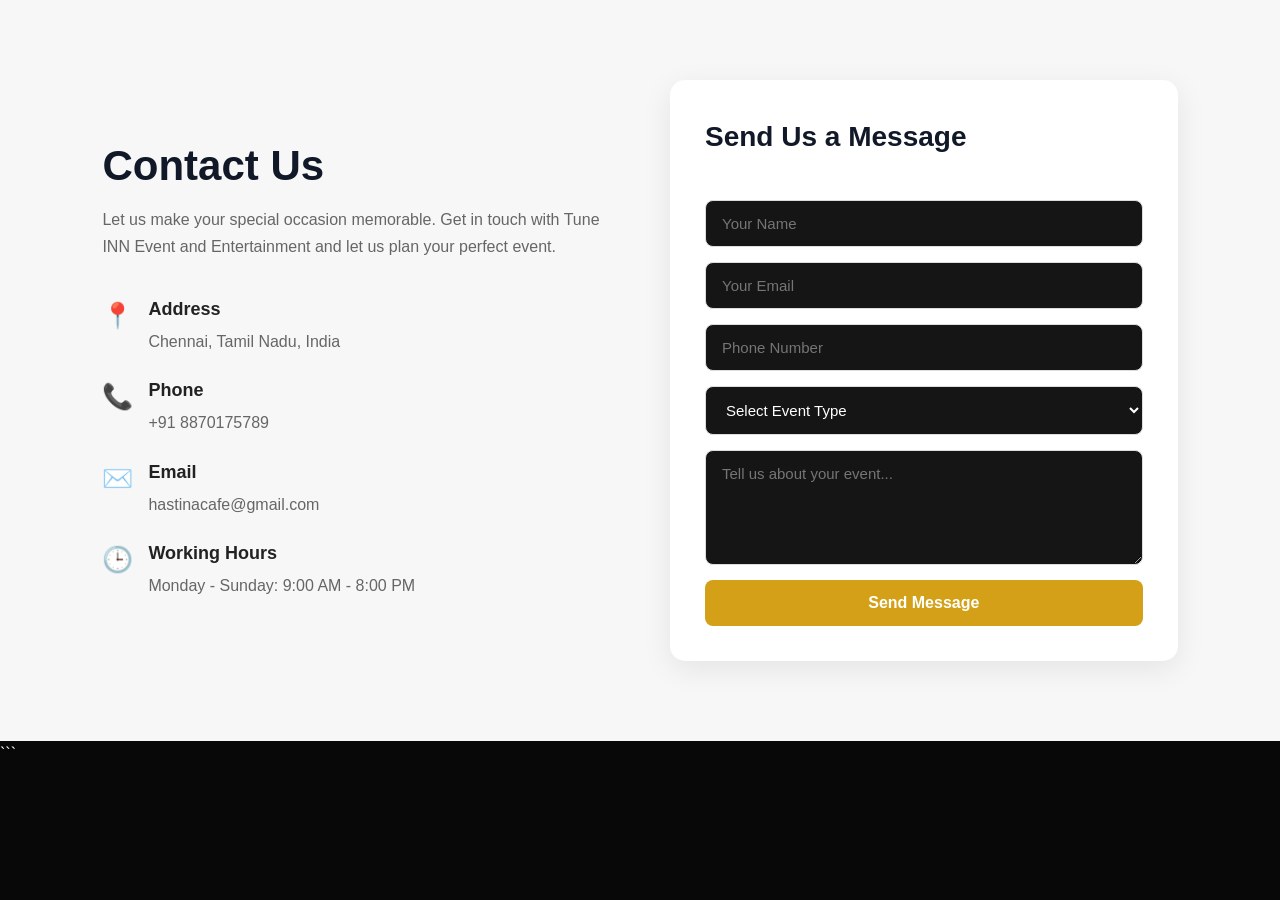
==== contact.html @ 44359234 "Add files via upload" ====
<!DOCTYPE html>
<html lang="en">
<head>
    <meta charset="UTF-8">
    <meta name="viewport" content="width=device-width, initial-scale=1.0">
    <title>Document</title>
    <link rel="stylesheet" href="style.css">
</head>

<body>
    

<!-- Contact Us Section -->
<section class="contact-section" id="contact">
    <div class="contact-container">

        <div class="contact-info">
            <h2>Contact Us</h2>
            <p>
                Let us make your special occasion memorable.
                Get in touch with Tune INN Event and Entertainment
                and let us plan your perfect event.
            </p>

            <div class="contact-details">
                <div class="contact-item">
                    <span>📍</span>
                    <div>
                        <h4>Address</h4>
                        <p>Chennai, Tamil Nadu, India</p>
                    </div>
                </div>

                <div class="contact-item">
                    <span>📞</span>
                    <div>
                        <h4>Phone</h4>
                        <p>+91 8870175789</p>
                    </div>
                </div>

                <div class="contact-item">
                    <span>✉️</span>
                    <div>
                        <h4>Email</h4>
                        <p>hastinacafe@gmail.com</p>
                    </div>
                </div>

                <div class="contact-item">
                    <span>🕒</span>
                    <div>
                        <h4>Working Hours</h4>
                        <p>Monday - Sunday: 9:00 AM - 8:00 PM</p>
                    </div>
                </div>
            </div>
        </div>

        <div class="contact-form">
            <h3>Send Us a Message</h3>

            <form>
                <input type="text" placeholder="Your Name" required>

                <input type="email" placeholder="Your Email" required>

                <input type="tel" placeholder="Phone Number" required>

                <select required>
                    <option value="">Select Event Type</option>
                    <option>Wedding</option>
                    <option>Birthday Party</option>
                    <option>Corporate Event</option>
                    <option>Private Party</option>
                    <option>Other</option>
                </select>

                <textarea placeholder="Tell us about your event..." rows="5"></textarea>

                <button type="submit">Send Message</button>
            </form>
        </div>

    </div>
</section>
```


</body>
</html>
---- style.css ----
/* =========================
   GLOBAL STYLES
========================= */

* {
    margin: 0;
    padding: 0;
    box-sizing: border-box;
}

html {
    scroll-behavior: smooth;
}

body {
    font-family: Arial, Helvetica, sans-serif;
    background: #080808;
    color: #ffffff;
    line-height: 1.6;
}

a {
    text-decoration: none;
    color: inherit;
}

img {
    max-width: 100%;
    display: block;
}

.container {
    width: 90%;
    max-width: 1200px;
    margin: auto;
}

.section {
    padding: 90px 0;
}


/* =========================
   HEADER
========================= */

.header {
    position: fixed;
    top: 0;
    left: 0;
    width: 100%;
    z-index: 1000;

    background: rgba(0, 0, 0, 0.92);
    border-bottom: 1px solid rgba(218, 165, 32, 0.3);
    backdrop-filter: blur(12px);
}


.nav-container {
    min-height: 85px;

    display: flex;
    align-items: center;
    justify-content: space-between;
    gap: 30px;
}


/* Logo */

.logo img {
    width: 105px;
    height: 70px;
    object-fit: contain;
}


/* Navigation */

.navbar {
    display: flex;
    align-items: center;
    gap: 28px;
}

.navbar a {
    color: #ffffff;
    font-size: 14px;
    font-weight: 600;

    transition: 0.3s;
}

.navbar a:hover {
    color: #dcae38;
}


/* Header Button */

.nav-btn {
    padding: 12px 22px;

    color: #000000;
    background: linear-gradient(
        135deg,
        #c78a16,
        #ffe28a,
        #c78a16
    );

    border-radius: 5px;

    font-size: 14px;
    font-weight: 700;

    transition: 0.3s;
}

.nav-btn:hover {
    transform: translateY(-2px);
    box-shadow: 0 8px 25px rgba(218, 165, 32, 0.3);
}


/* =========================
   HERO
========================= */

.hero {
    min-height: 100vh;

    position: relative;

    display: flex;
    align-items: center;

    background:
        radial-gradient(
            circle at 70% 50%,
            rgba(190, 130, 20, 0.2),
            transparent 40%
        ),
        linear-gradient(
            120deg,
            #000000,
            #111111,
            #050505
        );

    overflow: hidden;
}

.hero::before {
    content: "";

    position: absolute;

    width: 600px;
    height: 600px;

    border: 1px solid rgba(218, 165, 32, 0.25);
    border-radius: 50%;

    right: -200px;
    top: 100px;
}

.hero-overlay {
    position: absolute;
    inset: 0;

    background:
        linear-gradient(
            90deg,
            rgba(0, 0, 0, 0.95),
            rgba(0, 0, 0, 0.55),
            rgba(0, 0, 0, 0.9)
        );
}

.hero-content {
    position: relative;
    z-index: 2;
}


  .hero {
    min-height: 600px;
    background-image: 
        linear-gradient(
            rgba(17, 24, 39, 0.55),
            rgba(17, 24, 39, 0.55)
        ),
        url("event_image.webp");

    background-size: cover;
    background-position: center;
    background-repeat: no-repeat;
}

.hero-text {
    max-width: 760px;
    padding-top: 70px;
}

   


.small-title {
    display: inline-block;

    margin-bottom: 20px;

    color: #e0b34f;

    font-size: 14px;
    font-weight: 700;
    letter-spacing: 4px;
}

.hero h1 {
    font-size: clamp(42px, 6vw, 78px);
    line-height: 1.05;

    margin-bottom: 25px;

    background: linear-gradient(
        120deg,
        #ffffff,
        #e8c46a,
        #ffffff
    );

    background-clip: text;
    -webkit-background-clip: text;
    -webkit-text-fill-color: transparent;
}

.hero p {
    max-width: 650px;

    color: #d1d1d1;

    font-size: 18px;
    margin-bottom: 35px;
}


/* Buttons */

.hero-buttons {
    display: flex;
    gap: 15px;
    flex-wrap: wrap;
}

.btn {
    display: inline-block;

    padding: 15px 27px;

    border-radius: 5px;

    font-weight: 700;

    transition: 0.3s;
}

.primary-btn {
    color: #000000;

    background: linear-gradient(
        135deg,
        #b77b12,
        #ffe18a,
        #b77b12
    );
}

.primary-btn:hover {
    transform: translateY(-3px);

    box-shadow:
        0 12px 30px rgba(220, 174, 56, 0.25);
}

.secondary-btn {
    border: 1px solid #d6a83d;
    color: #f4d47b;
}

.secondary-btn:hover {
    background: #d6a83d;
    color: #000000;
}


/* =========================
   SECTION HEADINGS
========================= */

.section-heading {
    text-align: center;
    max-width: 700px;
    margin: 0 auto 55px;
}

.section-label {
    display: inline-block;

    color: #d6a83d;

    font-size: 13px;
    font-weight: 700;

    letter-spacing: 3px;

    margin-bottom: 12px;
}

.section-heading h2,
.about-content h2,
.contact-info h2 {
    font-size: clamp(32px, 4vw, 48px);
    line-height: 1.15;

    margin-bottom: 18px;
}

.section-heading p {
    color: #aaa;
}


/* =========================
   ABOUT
========================= */

.about {
    background: #0d0d0d;
}

.about-grid {
    display: grid;

    grid-template-columns: 1fr 1fr;

    gap: 70px;

    align-items: center;
}

.about-image {
    display: flex;
    justify-content: center;
}

.image-box {
    width: 420px;
    max-width: 100%;

    padding: 25px;

    background:
        radial-gradient(
            circle,
            rgba(218, 165, 32, 0.12),
            transparent 70%
        );

    border: 1px solid rgba(218, 165, 32, 0.35);

    border-radius: 12px;
}

.image-box img {
    width: 100%;

    border-radius: 8px;
}

.about-content p {
    color: #bdbdbd;
    margin-bottom: 18px;
}

.text-btn {
    display: inline-block;

    margin-top: 10px;

    color: #e0b34f;

    font-weight: 700;
}

.text-btn:hover {
    color: #ffffff;
}


/* =========================
   SERVICES
========================= */

.services {
    background: #050505;
}

.service-grid {
    display: grid;

    grid-template-columns: repeat(3, 1fr);

    gap: 22px;
}

.service-card {
    padding: 35px 28px;

    background:
        linear-gradient(
            145deg,
            #151515,
            #090909
        );

    border: 1px solid #272727;

    border-radius: 10px;

    transition: 0.35s;
}

.service-card:hover {
    transform: translateY(-8px);

    border-color: #cda13a;

    box-shadow:
        0 15px 40px rgba(218, 165, 32, 0.1);
}

.icon {
    font-size: 38px;
    margin-bottom: 20px;
}

.service-card h3 {
    font-size: 21px;
    margin-bottom: 12px;
}

.service-card p {
    color: #999;
}


/* =========================
   WHY US
========================= */

.why-us {
    background:
        linear-gradient(
            135deg,
            #111111,
            #050505
        ),
        url("marriage_image.webp") no-repeat center center;
}

.features {
    display: grid;

    grid-template-columns: repeat(4, 1fr);

    gap: 25px;
}

.feature {
    padding: 25px;

    border-top: 2px solid #c79a32;
}

.feature span {
    color: #d8ad49;

    font-size: 14px;
    font-weight: bold;
}

.feature h3 {
    margin: 12px 0;
}

.feature p {
    color: #999;
}


/* =========================
   EVENTS
========================= */

.events {
    background: #0b0b0b;
}

.event-grid {
    display: grid;

    grid-template-columns: repeat(2, 1fr);

    gap: 25px;
}

.event-card {
    min-height: 280px;

    display: flex;
    align-items: flex-end;

    position: relative;
    overflow: hidden;

    background:
        linear-gradient(
            135deg,
            #1a1a1a,
            #050505
        );

    border: 1px solid #292929;

    border-radius: 10px;
}

.event-card::before {
    content: "";

    position: absolute;
    inset: 0;

    background:
        radial-gradient(
            circle at 80% 20%,
            rgba(218, 165, 32, 0.25),
            transparent 40%
        );
        
}

.event-content {
    position: relative;
    z-index: 2;

    width: 100%;

    padding: 30px;

    background:
        linear-gradient(
            transparent,
            rgba(0, 0, 0, 0.95)
        );
}

.event-content h3 {
    color: #f0c75e;
    font-size: 25px;
}

.event-content p {
    color: #bbb;
    margin-top: 8px;
}


/* =========================
   GALLERY
========================= */

/* .gallery {
    background: #050505;
}

.gallery-grid {
    display: grid;

    grid-template-columns: repeat(3, 1fr);

    gap: 18px;
}

.gallery-item {
    min-height: 220px;

    display: flex;
    align-items: center;
    justify-content: center;

    background:
        linear-gradient(
            135deg,
            #191919,
            #070707
        );

    border: 1px solid #292929;

    border-radius: 8px;

    color: #cda13a;

    font-weight: 700;

    transition: 0.3s;
}
 */
.gallery-item:hover {
    transform: scale(1.02);
    border-color: #d6a83d;
}


/* =========================
   CTA
========================= */

.cta {
    padding: 70px 0;

    background:
        linear-gradient(
            100deg,
            #b47b13,
            #e4c35c,
            #b47b13
        );

    color: #000000;
}

.cta-content {
    display: flex;

    align-items: center;
    justify-content: space-between;

    gap: 40px;
}

.cta .section-label {
    color: #29200b;
}

.cta h2 {
    font-size: 42px;
    margin-bottom: 10px;
}

.cta p {
    max-width: 600px;
}

.cta .primary-btn {
    background: #000000;
    color: #ffffff;

    white-space: nowrap;
}


/* =========================
   CONTACT
========================= */

.contact {
    background: #0d0d0d;
}

.contact-grid {
    display: grid;

    grid-template-columns: 1fr 1fr;

    gap: 70px;
}

.contact-info > p {
    color: #aaa;
    margin-bottom: 30px;
}

.contact-details p {
    margin-bottom: 18px;
    color: #aaa;
}

.contact-details strong {
    color: #ffffff;
}


/* Form */

.contact-form {
    display: flex;
    flex-direction: column;

    gap: 15px;
}

.contact-form input,
.contact-form select,
.contact-form textarea {
    width: 100%;

    padding: 15px;

    background: #151515;

    border: 1px solid #303030;

    border-radius: 5px;

    color: #ffffff;

    font-family: inherit;

    outline: none;
}

.contact-form input:focus,
.contact-form select:focus,
.contact-form textarea:focus {
    border-color: #d2a53c;
}

.contact-form textarea {
    resize: vertical;
}


/* =========================
   FOOTER
========================= */

.footer {
    background: #000000;

    border-top: 1px solid rgba(218, 165, 32, 0.25);
}

.footer-content {
    padding: 60px 0;

    display: grid;

    grid-template-columns: 2fr 1fr 1fr;

    gap: 50px;
}

.footer-brand img {
    width: 150px;
    margin-bottom: 15px;
}

.footer-brand p {
    max-width: 350px;
    color: #888;
}

.footer h3 {
    color: #e2b74d;
    margin-bottom: 18px;
}

.footer-links {
    display: flex;
    flex-direction: column;
    gap: 10px;
}

.footer-links a {
    color: #999;
}

.footer-links a:hover {
    color: #d9ad43;
}

.footer-contact p {
    color: #999;
    margin-bottom: 10px;
}

.copyright {
    padding: 20px;

    text-align: center;

    border-top: 1px solid #202020;

    color: #666;

    font-size: 13px;
}


/* =========================
   RESPONSIVE DESIGN
========================= */

@media (max-width: 1000px) {

    .navbar {
        gap: 15px;
    }

    .service-grid {
        grid-template-columns: repeat(2, 1fr);
    }

    .features {
        grid-template-columns: repeat(2, 1fr);
    }

    .footer-content {
        grid-template-columns: 1fr 1fr;
    }
}


@media (max-width: 768px) {

    .nav-container {
        min-height: 75px;
    }

    .logo img {
        width: 80px;
        height: 60px;
    }

    .navbar {
        display: none;
    }

    .nav-btn {
        padding: 10px 15px;
        font-size: 12px;
    }

    .hero {
        min-height: 90vh;
    }

    .hero-text {
        padding-top: 60px;
    }

    .hero h1 {
        font-size: 43px;
    }

    .hero p {
        font-size: 16px;
    }

    .about-grid,
    .contact-grid {
        grid-template-columns: 1fr;

        gap: 40px;
    }

    .service-grid,
    .features,
    .gallery-grid {
        grid-template-columns: 1fr 1fr;
    }

    .event-grid {
        grid-template-columns: 1fr;
    }

    .cta-content {
        flex-direction: column;
        align-items: flex-start;
    }

    .footer-content {
        grid-template-columns: 1fr;
    }
}


@media (max-width: 500px) {

    .section {
        padding: 65px 0;
    }

    .container {
        width: 92%;
    }

    .hero h1 {
        font-size: 38px;
    }

    .hero-buttons {
        flex-direction: column;
        align-items: stretch;
    }

    .btn {
        text-align: center;
    }

    .service-grid,
    .features,
    .gallery-grid {
        grid-template-columns: 1fr;
    }

    .cta h2 {
        font-size: 32px;
    }
}

/* Contact Section */
.contact-section {
    padding: 80px 8%;
    background: #f7f7f7;
}

.contact-container {
    max-width: 1200px;
    margin: auto;
    display: grid;
    grid-template-columns: 1fr 1fr;
    gap: 60px;
    align-items: center;
}

/* Contact Information */
.contact-info h2 {
    font-size: 42px;
    margin-bottom: 15px;
    color: #111827;
}

.contact-info > p {
    color: #666;
    line-height: 1.7;
    margin-bottom: 35px;
}

.contact-details {
    display: flex;
    flex-direction: column;
    gap: 22px;
}

.contact-item {
    display: flex;
    align-items: flex-start;
    gap: 15px;
}

.contact-item span {
    font-size: 25px;
}

.contact-item h4 {
    margin: 0 0 5px;
    color: #222;
    font-size: 18px;
}

.contact-item p {
    margin: 0;
    color: #666;
}

/* Contact Form */
.contact-form {
    background: white;
    padding: 35px;
    border-radius: 15px;
    box-shadow: 0 8px 30px rgba(0, 0, 0, 0.08);
}

.contact-form h3 {
    font-size: 28px;
    margin-bottom: 25px;
    color: #111827;
}

.contact-form form {
    display: flex;
    flex-direction: column;
    gap: 15px;
}

.contact-form input,
.contact-form select,
.contact-form textarea {
    width: 100%;
    padding: 14px 16px;
    border: 1px solid #ddd;
    border-radius: 8px;
    font-size: 15px;
    font-family: inherit;
    outline: none;
    box-sizing: border-box;
}

.contact-form input:focus,
.contact-form select:focus,
.contact-form textarea:focus {
    border-color: #d4a017;
}

.contact-form textarea {
    resize: vertical;
}

.contact-form button {
    padding: 14px;
    border: none;
    border-radius: 8px;
    background: #d4a017;
    color: white;
    font-size: 16px;
    font-weight: bold;
    cursor: pointer;
    transition: 0.3s;
}

.contact-form button:hover {
    background: #b8860b;
    transform: translateY(-2px);
}

/* Mobile Responsive */
@media (max-width: 768px) {

    .contact-section {
        padding: 60px 5%;
    }

    .contact-container {
        grid-template-columns: 1fr;
        gap: 40px;
    }

    .contact-info h2 {
        font-size: 34px;
    }

    .contact-form {
        padding: 25px;
    }
}
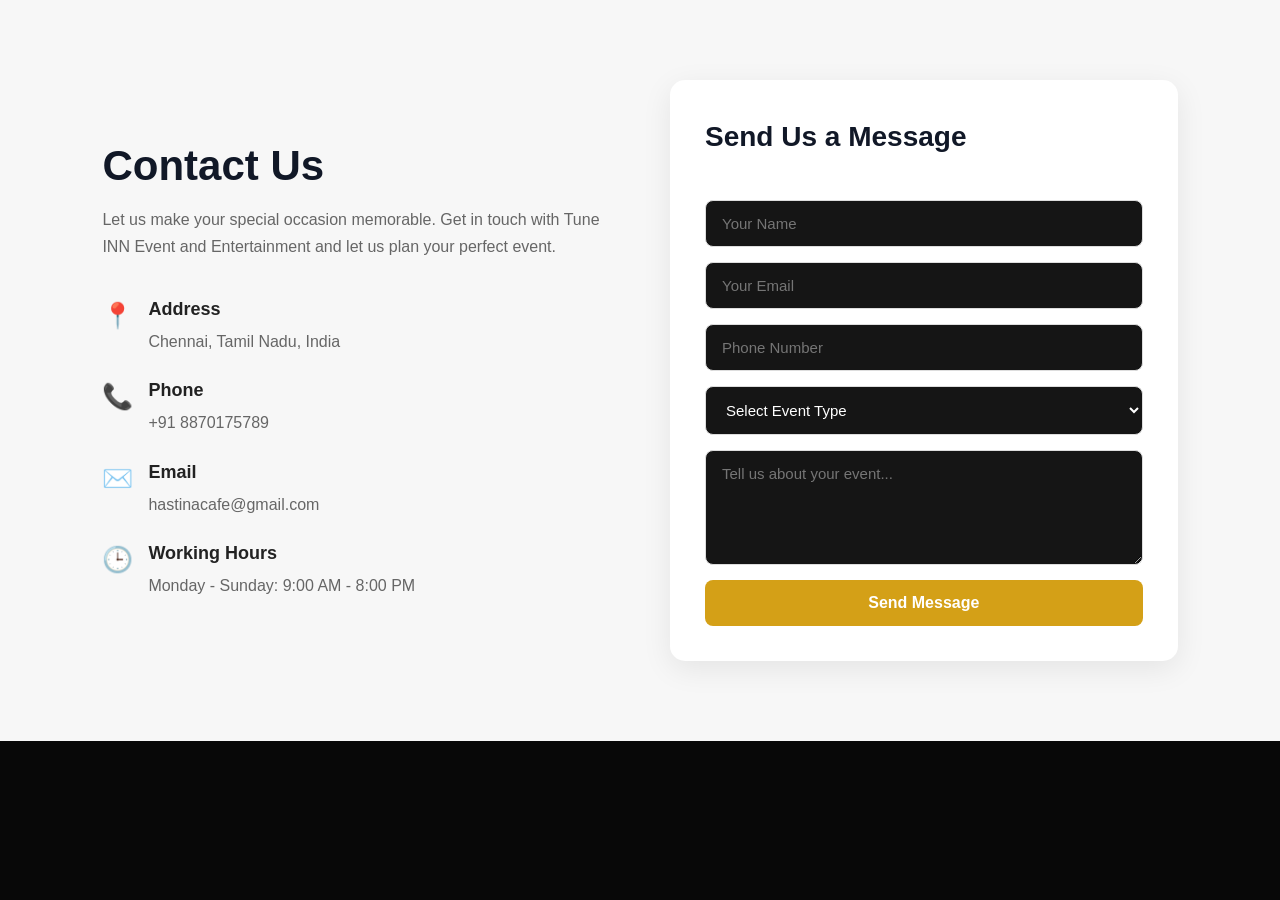
==== commit 928e3e21: "Add files via upload" ====
--- a/contact.html
+++ b/contact.html
@@ -5,7 +5,18 @@
     <meta name="viewport" content="width=device-width, initial-scale=1.0">
     <title>Document</title>
     <link rel="stylesheet" href="style.css">
+    <link rel="canonical" href="https://tuneinn.space/">
 </head>
+
+<!-- Google tag (gtag.js) -->
+<script async src="https://www.googletagmanager.com/gtag/js?id=G-N50JCTS3Y0"></script>
+<script>
+  window.dataLayer = window.dataLayer || [];
+  function gtag(){dataLayer.push(arguments);}
+  gtag('js', new Date());
+
+  gtag('config', 'G-N50JCTS3Y0');
+</script>
 
 <body>
     
@@ -84,7 +95,6 @@
 
     </div>
 </section>
-```
 
 
 </body>
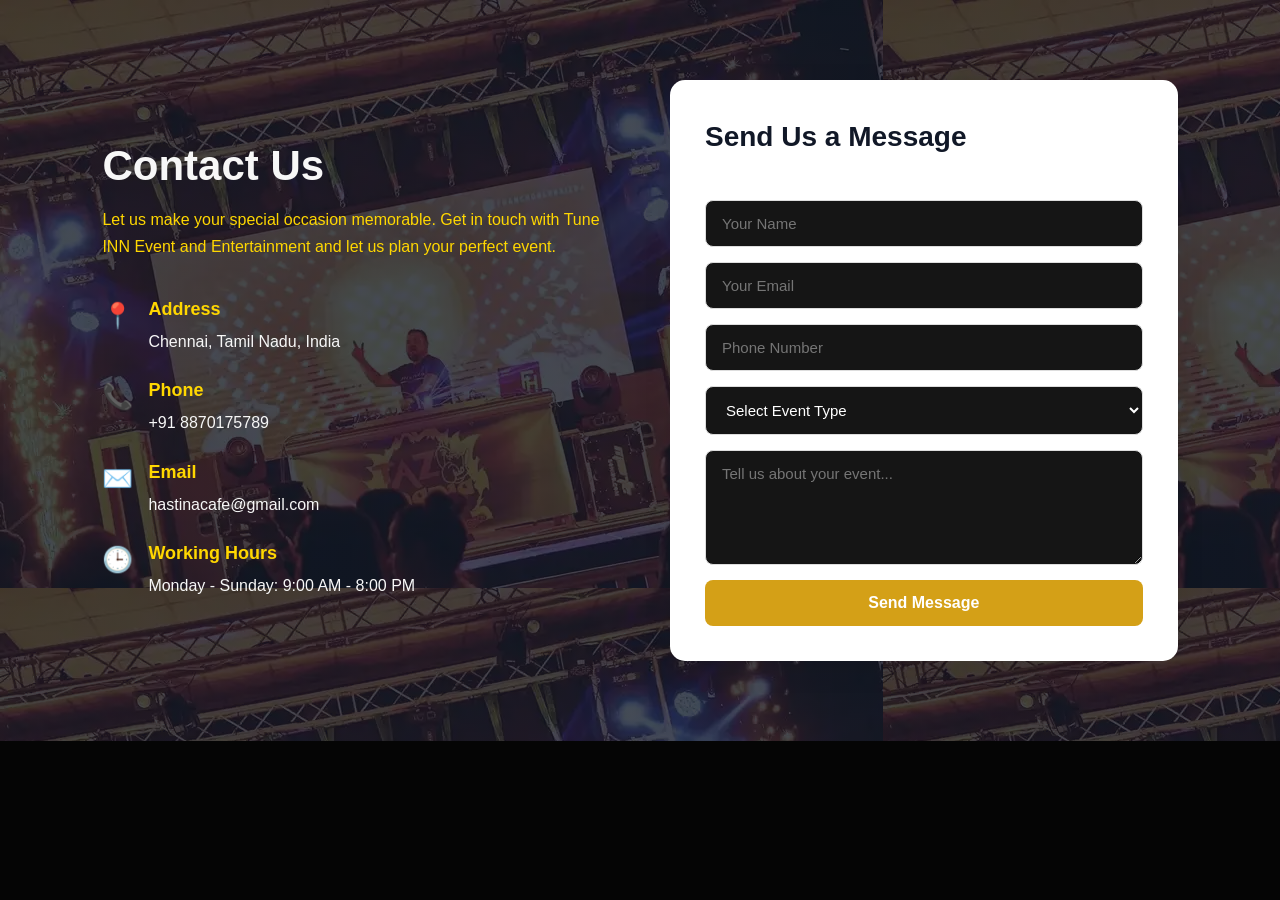
==== commit 0b403714: "Add files via upload" ====
--- a/contact.html
+++ b/contact.html
@@ -5,7 +5,7 @@
     <meta name="viewport" content="width=device-width, initial-scale=1.0">
     <title>Document</title>
     <link rel="stylesheet" href="style.css">
-    <link rel="canonical" href="https://tuneinn.space/">
+    <link rel="canonical" href="https://tuneinn.space/contact.html" >
 </head>
 
 <!-- Google tag (gtag.js) -->
--- a/style.css
+++ b/style.css
@@ -130,7 +130,8 @@
 ========================= */
 
 .hero {
-    min-height: 100vh;
+    min-height: 600px;
+    padding-top: 92px;
 
     position: relative;
 
@@ -138,17 +139,15 @@
     align-items: center;
 
     background:
-        radial-gradient(
-            circle at 70% 50%,
-            rgba(190, 130, 20, 0.2),
-            transparent 40%
+        linear-gradient(
+            rgba(0, 0, 0, 0.65),
+            rgba(0, 0, 0, 0.65)
         ),
-        linear-gradient(
-            120deg,
-            #000000,
-            #111111,
-            #050505
-        );
+        url("event_image.webp");
+
+    background-size: cover;
+    background-position: center;
+    background-repeat: no-repeat;
 
     overflow: hidden;
 }
@@ -187,7 +186,7 @@
 }
 
 
-  .hero {
+  /* .hero {
     min-height: 600px;
     background-image: 
         linear-gradient(
@@ -199,7 +198,7 @@
     background-size: cover;
     background-position: center;
     background-repeat: no-repeat;
-}
+} */
 
 .hero-text {
     max-width: 760px;
@@ -465,12 +464,18 @@
 
 .why-us {
     background:
-        linear-gradient(
-            135deg,
-            #111111,
-            #050505
+      linear-gradient(
+            rgba(0, 0, 0, 0.65),
+            rgba(0, 0, 0, 0.65)
         ),
         url("marriage_image.webp") no-repeat center center;
+
+        
+    background-size: cover;
+    background-position: center;
+    background-repeat: no-repeat;
+
+    overflow: hidden;
 }
 
 .features {
@@ -859,8 +864,11 @@
     }
 
     .hero {
-        min-height: 90vh;
-    }
+        min-height: 500px;
+    }
+
+
+ 
 
     .hero-text {
         padding-top: 60px;
@@ -936,10 +944,22 @@
     }
 }
 
+
+
+
 /* Contact Section */
 .contact-section {
     padding: 80px 8%;
     background: #f7f7f7;
+    color: #333;
+
+   background:
+        linear-gradient(
+        rgba(17, 24, 39, 0.78),
+        rgba(17, 24, 39, 0.78)
+        ),
+        url("event_image.webp");
+
 }
 
 .contact-container {
@@ -955,11 +975,11 @@
 .contact-info h2 {
     font-size: 42px;
     margin-bottom: 15px;
-    color: #111827;
+    color: #f7f7f7
 }
 
 .contact-info > p {
-    color: #666;
+    color: gold;
     line-height: 1.7;
     margin-bottom: 35px;
 }
@@ -982,13 +1002,13 @@
 
 .contact-item h4 {
     margin: 0 0 5px;
-    color: #222;
+    color: gold;
     font-size: 18px;
 }
 
 .contact-item p {
     margin: 0;
-    color: #666;
+    color: #f7f7f7;
 }
 
 /* Contact Form */
@@ -1070,4 +1090,390 @@
     .contact-form {
         padding: 25px;
     }
+}
+
+
+
+
+
+
+
+* {
+    margin: 0;
+    padding: 0;
+    box-sizing: border-box;
+}
+
+body {
+    font-family: Arial, sans-serif;
+    background: #050505;
+    color: #ffffff;
+}
+
+
+/* =========================
+   HEADER
+========================= */
+
+.service-header {
+    width: 100%;
+    height: 80px;
+
+    display: flex;
+    align-items: center;
+    justify-content: center;
+
+    background: #050505;
+
+    border-bottom: 1px solid rgba(255, 255, 255, 0.1);
+}
+
+.service-header nav {
+    display: flex;
+    gap: 40px;
+}
+
+.service-header nav a {
+    color: #ffffff;
+    text-decoration: none;
+
+    font-size: 15px;
+    font-weight: 500;
+
+    transition: 0.3s;
+}
+
+.service-header nav a:hover,
+.service-header nav a.active {
+    color: #c99b45;
+}
+
+
+/* =========================
+   HERO
+========================= */
+
+.services-hero {
+    min-height: 450px;
+
+    display: flex;
+    align-items: center;
+    justify-content: center;
+
+    text-align: center;
+
+    padding: 80px 20px;
+
+    background:
+        linear-gradient(
+            rgba(0, 0, 0, 0.72),
+            rgba(0, 0, 0, 0.82)
+        ),
+        url("tune_inn_image.jpg");
+
+    background-size: cover;
+    background-position: center;
+    background-repeat: no-repeat;
+}
+
+.hero-content {
+    max-width: 800px;
+}
+
+.small-title {
+    color: #c99b45;
+
+    font-size: 14px;
+    font-weight: bold;
+
+    letter-spacing: 3px;
+
+    margin-bottom: 20px;
+}
+
+.hero-content h1 {
+    font-size: 64px;
+    margin-bottom: 20px;
+}
+
+.hero-content p:last-child {
+    color: #dddddd;
+
+    font-size: 18px;
+
+    line-height: 1.8;
+}
+
+
+/* =========================
+   SERVICES SECTION
+========================= */
+
+.services-section {
+    padding: 90px 7%;
+
+    background: #0b0b0b;
+}
+
+.section-heading {
+    text-align: center;
+
+    max-width: 750px;
+
+    margin: 0 auto 60px;
+}
+
+.section-heading > p:first-child {
+    color: #c99b45;
+
+    font-size: 14px;
+    font-weight: bold;
+
+    letter-spacing: 3px;
+
+    margin-bottom: 15px;
+}
+
+.section-heading h2 {
+    font-size: 42px;
+
+    margin-bottom: 20px;
+}
+
+.section-heading span {
+    display: block;
+
+    width: 70px;
+    height: 3px;
+
+    background: #c99b45;
+
+    margin: 0 auto 25px;
+}
+
+.description {
+    color: #bdbdbd;
+
+    font-size: 16px;
+
+    line-height: 1.8;
+}
+
+
+/* =========================
+   SERVICE CARDS
+========================= */
+
+.services-container {
+    max-width: 1200px;
+
+    margin: auto;
+
+    display: grid;
+
+    grid-template-columns: repeat(3, 1fr);
+
+    gap: 30px;
+}
+
+.service-card {
+    background: #121212;
+
+    border: 1px solid rgba(255, 255, 255, 0.08);
+
+    border-radius: 12px;
+
+    overflow: hidden;
+
+    transition: 0.4s;
+}
+
+.service-card:hover {
+    transform: translateY(-8px);
+
+    border-color: #c99b45;
+
+    box-shadow: 0 15px 40px rgba(0, 0, 0, 0.4);
+}
+
+
+/* Service Images */
+
+.service-card img {
+    width: 100%;
+    height: 230px;
+
+    object-fit: cover;
+
+    display: block;
+
+    transition: 0.5s;
+}
+
+.service-card:hover img {
+    transform: scale(1.08);
+}
+
+
+/* Service Content */
+
+.service-content {
+    padding: 28px;
+}
+
+.service-content h3 {
+    color: #ffffff;
+
+    font-size: 23px;
+
+    margin-bottom: 15px;
+}
+
+.service-content p {
+    color: #bdbdbd;
+
+    font-size: 15px;
+
+    line-height: 1.7;
+}
+
+
+/* =========================
+   CTA
+========================= */
+
+.service-cta {
+    text-align: center;
+
+    padding: 80px 20px;
+
+    background: #111111;
+}
+
+.service-cta h2 {
+    font-size: 38px;
+
+    margin-bottom: 15px;
+}
+
+.service-cta p {
+    color: #bdbdbd;
+
+    margin-bottom: 30px;
+
+    line-height: 1.7;
+}
+
+.service-cta a {
+    display: inline-block;
+
+    padding: 14px 32px;
+
+    background: #c99b45;
+
+    color: #000000;
+
+    text-decoration: none;
+
+    font-weight: bold;
+
+    border-radius: 4px;
+
+    transition: 0.3s;
+}
+
+.service-cta a:hover {
+    background: #ffffff;
+}
+
+
+/* =========================
+   FOOTER
+========================= */
+
+footer {
+    text-align: center;
+
+    padding: 25px;
+
+    background: #000000;
+
+    color: #888888;
+
+    font-size: 14px;
+}
+
+
+/* =========================
+   TABLET
+========================= */
+
+@media (max-width: 900px) {
+
+    .service-header {
+        height: auto;
+        padding: 25px 20px;
+    }
+
+    .service-header nav {
+        gap: 20px;
+        flex-wrap: wrap;
+        justify-content: center;
+    }
+
+    .hero-content h1 {
+        font-size: 48px;
+    }
+
+    .services-container {
+        grid-template-columns: repeat(2, 1fr);
+    }
+}
+
+
+/* =========================
+   MOBILE
+========================= */
+
+@media (max-width: 600px) {
+
+    .service-header nav {
+        gap: 15px;
+    }
+
+    .service-header nav a {
+        font-size: 14px;
+    }
+
+    .services-hero {
+        min-height: 400px;
+    }
+
+    .hero-content h1 {
+        font-size: 38px;
+    }
+
+    .hero-content p:last-child {
+        font-size: 16px;
+    }
+
+    .services-section {
+        padding: 60px 20px;
+    }
+
+    .section-heading h2 {
+        font-size: 32px;
+    }
+
+    .services-container {
+        grid-template-columns: 1fr;
+    }
+
+    .service-card img {
+        height: 220px;
+    }
+
+    .service-cta h2 {
+        font-size: 30px;
+    }
 }
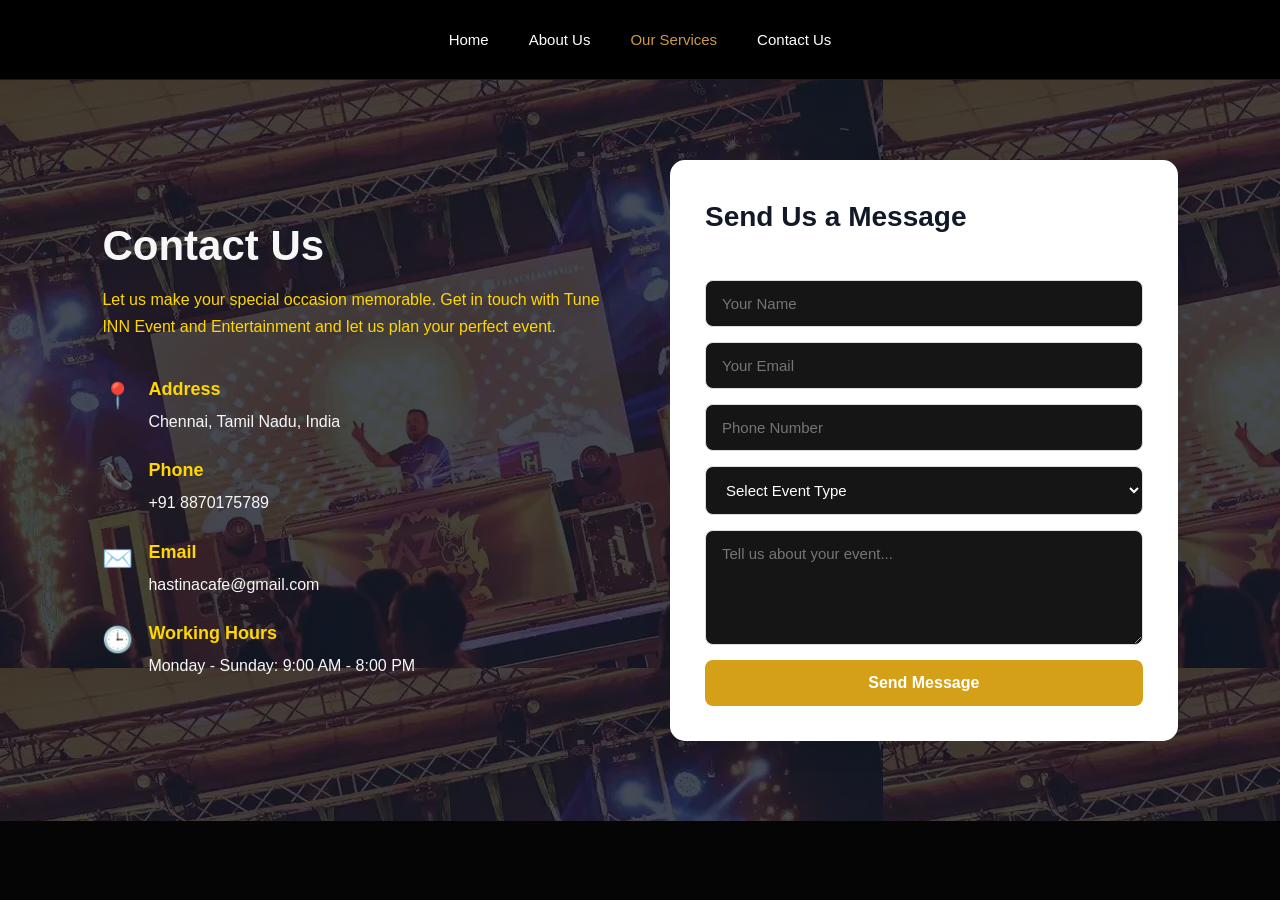
==== commit 13a97d4c: "Add files via upload" ====
--- a/contact.html
+++ b/contact.html
@@ -19,6 +19,19 @@
 </script>
 
 <body>
+
+
+     <!-- Header -->
+    <header class="service-header">
+
+        <nav>
+            <a href="index.html">Home</a>
+            <a href="about.html">About Us</a>
+            <a href="services.html" class="active">Our Services</a>
+            <a href="contact.html">Contact Us</a>
+        </nav>
+
+    </header>
     
 
 <!-- Contact Us Section -->
--- a/style.css
+++ b/style.css
@@ -1123,7 +1123,9 @@
     align-items: center;
     justify-content: center;
 
-    background: #050505;
+    background-color: #000000;
+    
+
 
     border-bottom: 1px solid rgba(255, 255, 255, 0.1);
 }
@@ -1169,7 +1171,7 @@
             rgba(0, 0, 0, 0.72),
             rgba(0, 0, 0, 0.82)
         ),
-        url("tune_inn_image.jpg");
+        url("event_image.webp");
 
     background-size: cover;
     background-position: center;
@@ -1213,6 +1215,7 @@
     padding: 90px 7%;
 
     background: #0b0b0b;
+
 }
 
 .section-heading {
